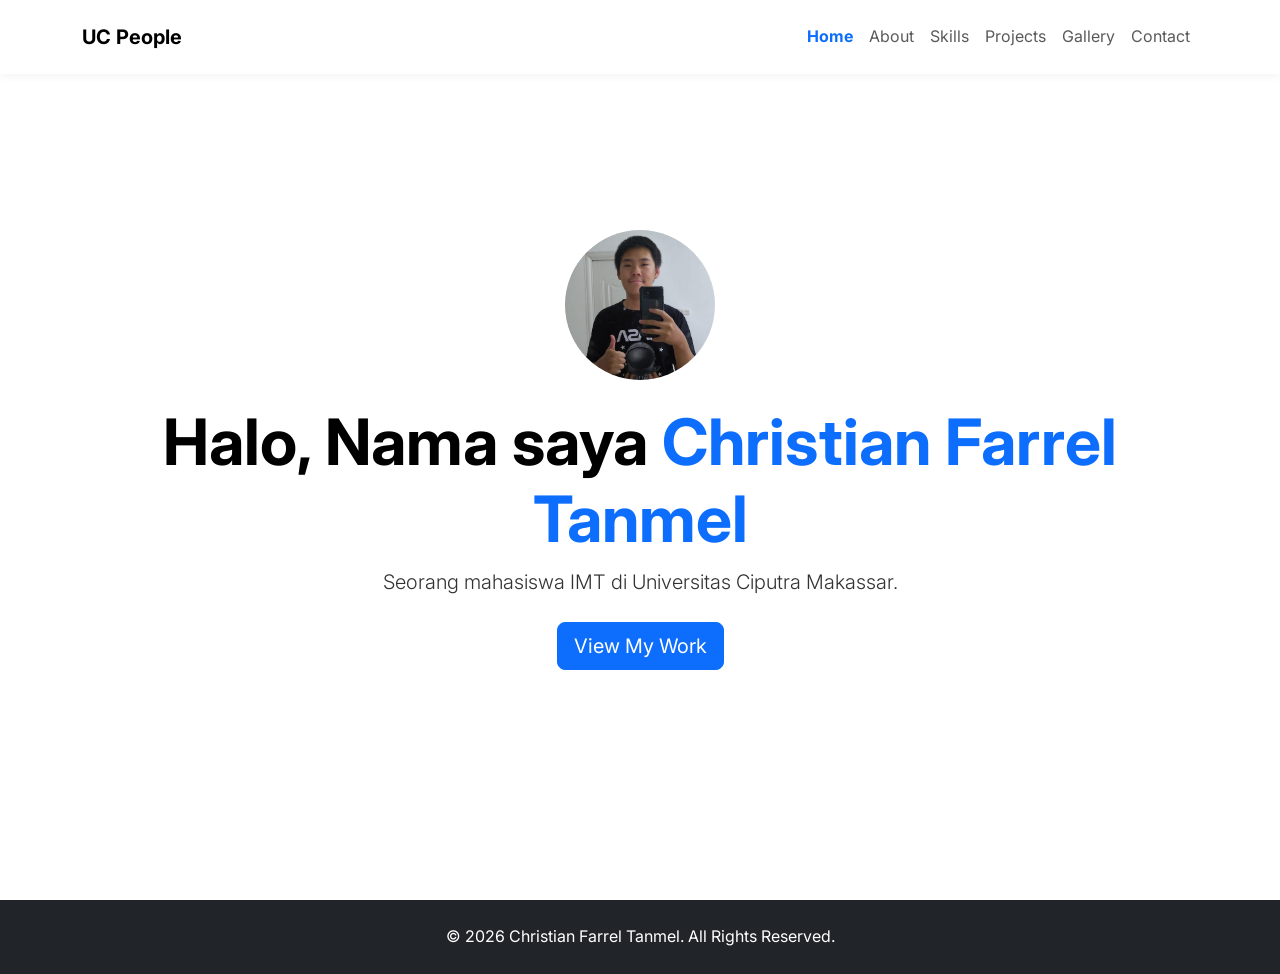
==== Index.html @ c41c04c0 "First commit (Semoga sudah betul :) )" ====
<!DOCTYPE html>
<html lang="en">
<head>
    <meta charset="UTF-8">
    <meta name="viewport" content="width=device-width, initial-scale=1.0">
    <title>Home - Christian Farrel Tanmel</title>
    <link href="https://cdn.jsdelivr.net/npm/bootstrap@5.3.3/dist/css/bootstrap.min.css" rel="stylesheet">
    <link rel="stylesheet" href="CSS/CSS.css">
</head>
<body data-bs-spy="scroll" data-bs-target="#main-nav" data-bs-offset="0">

    <div class="offcanvas offcanvas-end bg-dark text-white" tabindex="-1" id="offcanvasNavbar">
        <div class="offcanvas-header">
            <h5 class="offcanvas-title fw-bold">UC People</h5>
            <button type="button" class="btn-close btn-close-white" data-bs-dismiss="offcanvas"></button>
        </div>
        <div class="offcanvas-body">
            <ul class="navbar-nav justify-content-end flex-grow-1 pe-3">
                <li class="nav-item"><a class="nav-link active" href="Index.html">Home</a></li>
                <li class="nav-item"><a class="nav-link" href="About.html">About</a></li>
                <li class="nav-item"><a class="nav-link" href="Skills.html">Skills</a></li>
                <li class="nav-item"><a class="nav-link" href="Projects.html">Projects</a></li>
                <li class="nav-item"><a class="nav-link" href="Gallery.html">Gallery</a></li>
                <li class="nav-item"><a class="nav-link" href="Contact.html">Contact</a></li>
            </ul>
        </div>
    </div>

    <nav class="navbar navbar-expand-lg navbar-light fixed-top p-3" id="main-nav">
        <div class="container">
            <a class="navbar-brand fw-bold" href="Index.html">UC People</a>
            <button class="navbar-toggler d-lg-none" type="button" data-bs-toggle="offcanvas" data-bs-target="#offcanvasNavbar">
                <span class="navbar-toggler-icon"></span>
            </button>
            <div class="collapse navbar-collapse justify-content-end" id="navbarNav">
                <ul class="navbar-nav">
                    <li class="nav-item"><a class="nav-link active fw-bold text-primary" href="Index.html">Home</a></li>
                    <li class="nav-item"><a class="nav-link" href="About.html">About</a></li>
                    <li class="nav-item"><a class="nav-link" href="Skills.html">Skills</a></li>
                    <li class="nav-item"><a class="nav-link" href="Projects.html">Projects</a></li>
                    <li class="nav-item"><a class="nav-link" href="Gallery.html">Gallery</a></li>
                    <li class="nav-item"><a class="nav-link" href="Contact.html">Contact</a></li>
                </ul>
            </div>
        </div>
    </nav>

    <header id="hero" class="d-flex align-items-center min-vh-100 text-center">
        <div class="container">
            <img src="IMG/Profile.jpg" alt="Profile" class="rounded-circle mb-4 animate-fade-in-up" width="150" height="150" style="object-fit: cover;">
            <h1 class="display-3 fw-bold animate-fade-in-up delay-1">Halo, Nama saya <span class="text-primary">Christian Farrel Tanmel</span></h1>
            <p class="lead mb-4 animate-fade-in-up delay-2">Seorang mahasiswa IMT di Universitas Ciputra Makassar.</p>
            <a href="Projects.html" class="btn btn-primary btn-lg animate-fade-in-up delay-2">View My Work</a>
        </div>
    </header>

    <footer class="bg-dark text-white text-center py-4 mt-auto">
        <p class="mb-0">&copy; 2026 Christian Farrel Tanmel. All Rights Reserved.</p>
    </footer>

    <script src="https://cdn.jsdelivr.net/npm/bootstrap@5.3.3/dist/js/bootstrap.bundle.min.js"></script>
    <script src="JavaScript/script.js"></script>
</body>
</html>
---- CSS/CSS.css ----
@import url('https://fonts.googleapis.com/css2?family=Inter:wght@300;400;600;700&display=swap');

body {
    font-family: "Inter", sans-serif;
    line-height: 1.6;
    color: #333;
    scroll-behavior: smooth;
    overflow-x: hidden;
    display: flex;
    flex-direction: column;
    min-height: 100vh;
}

main {
    flex: 1;
    padding-top: 100px; 
    padding-bottom: 50px;
}

h1, h2, h3, h4, h5, h6 {
    font-weight: 700;
    color: black;
}

.navbar {
    background-color: rgba(255, 255, 255, 0.95);
    box-shadow: 0 2px 10px rgba(0, 0, 0, 0.05);
}

.text-primary {
    color: #0d6efd !important;
}

.gallery-img {
    transition: transform 0.3s ease, box-shadow 0.3s ease;
    cursor: pointer;
    border-radius: 8px;
}

.gallery-img:hover {
    transform: translateY(-5px) scale(1.02);
    box-shadow: 0 10px 20px rgba(0,0,0,0.15);
}

.animate-fade-in-up {
    animation: fadeInUp 1s ease forwards;
    opacity: 0;
    transform: translateY(20px);
}
.delay-1 { animation-delay: 0.3s; }
.delay-2 { animation-delay: 0.6s; }

@keyframes fadeInUp {
    to {
        opacity: 1;
        transform: translateY(0);
    }
}
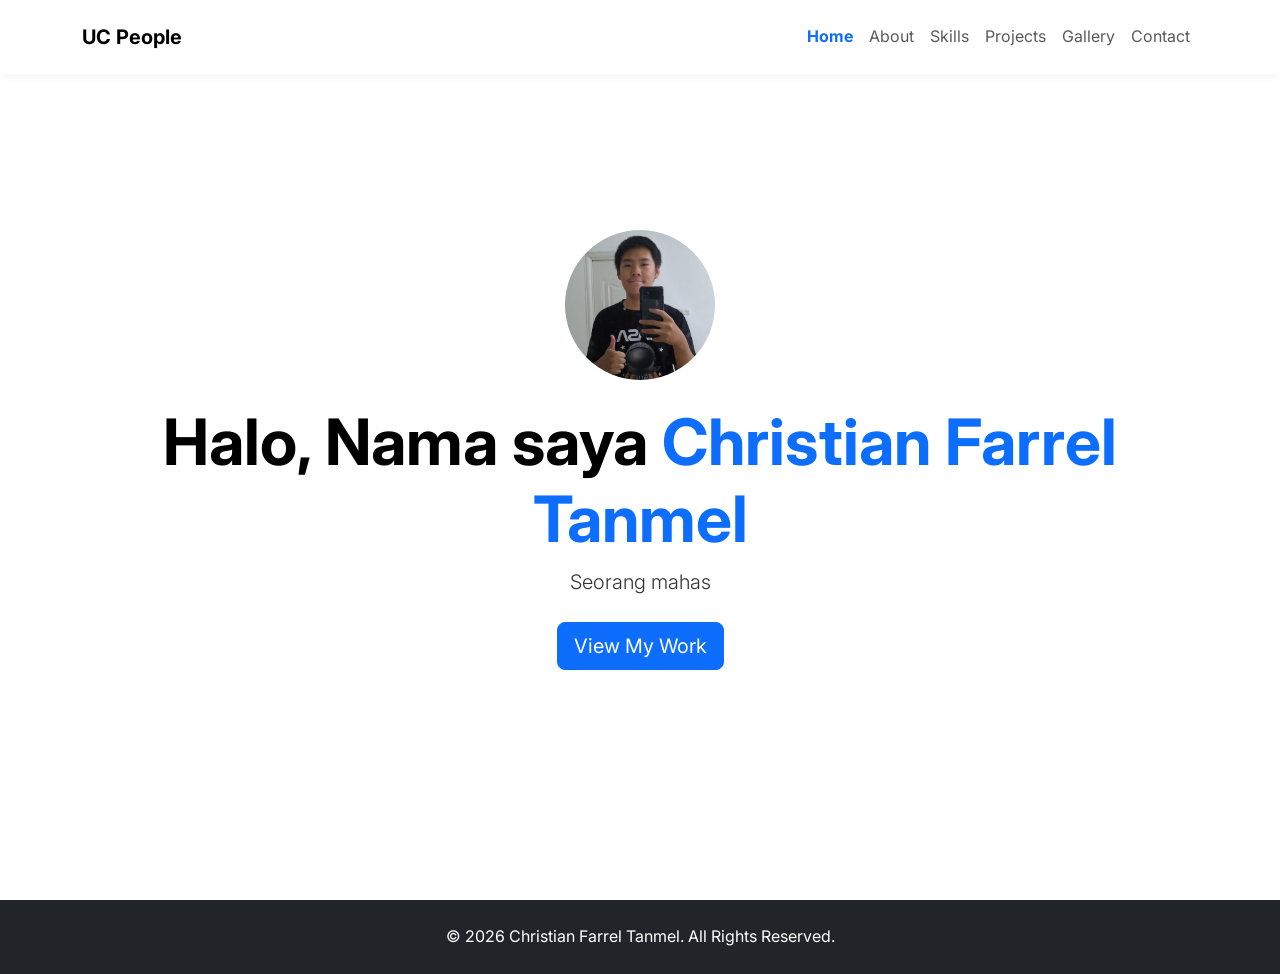
==== commit e387ee4e: "JS di aplly ke semua halaman" ====
--- a/Index.html
+++ b/Index.html
@@ -7,29 +7,11 @@
     <link href="https://cdn.jsdelivr.net/npm/bootstrap@5.3.3/dist/css/bootstrap.min.css" rel="stylesheet">
     <link rel="stylesheet" href="CSS/CSS.css">
 </head>
-<body data-bs-spy="scroll" data-bs-target="#main-nav" data-bs-offset="0">
-
-    <div class="offcanvas offcanvas-end bg-dark text-white" tabindex="-1" id="offcanvasNavbar">
-        <div class="offcanvas-header">
-            <h5 class="offcanvas-title fw-bold">UC People</h5>
-            <button type="button" class="btn-close btn-close-white" data-bs-dismiss="offcanvas"></button>
-        </div>
-        <div class="offcanvas-body">
-            <ul class="navbar-nav justify-content-end flex-grow-1 pe-3">
-                <li class="nav-item"><a class="nav-link active" href="Index.html">Home</a></li>
-                <li class="nav-item"><a class="nav-link" href="About.html">About</a></li>
-                <li class="nav-item"><a class="nav-link" href="Skills.html">Skills</a></li>
-                <li class="nav-item"><a class="nav-link" href="Projects.html">Projects</a></li>
-                <li class="nav-item"><a class="nav-link" href="Gallery.html">Gallery</a></li>
-                <li class="nav-item"><a class="nav-link" href="Contact.html">Contact</a></li>
-            </ul>
-        </div>
-    </div>
-
-    <nav class="navbar navbar-expand-lg navbar-light fixed-top p-3" id="main-nav">
+<body>
+    <nav class="navbar navbar-expand-lg navbar-light fixed-top p-3">
         <div class="container">
             <a class="navbar-brand fw-bold" href="Index.html">UC People</a>
-            <button class="navbar-toggler d-lg-none" type="button" data-bs-toggle="offcanvas" data-bs-target="#offcanvasNavbar">
+            <button class="navbar-toggler" type="button" data-bs-toggle="collapse" data-bs-target="#navbarNav">
                 <span class="navbar-toggler-icon"></span>
             </button>
             <div class="collapse navbar-collapse justify-content-end" id="navbarNav">
@@ -44,7 +26,6 @@
             </div>
         </div>
     </nav>
-
     <header id="hero" class="d-flex align-items-center min-vh-100 text-center">
         <div class="container">
             <img src="IMG/Profile.jpg" alt="Profile" class="rounded-circle mb-4 animate-fade-in-up" width="150" height="150" style="object-fit: cover;">
@@ -53,11 +34,9 @@
             <a href="Projects.html" class="btn btn-primary btn-lg animate-fade-in-up delay-2">View My Work</a>
         </div>
     </header>
-
     <footer class="bg-dark text-white text-center py-4 mt-auto">
         <p class="mb-0">&copy; 2026 Christian Farrel Tanmel. All Rights Reserved.</p>
     </footer>
-
     <script src="https://cdn.jsdelivr.net/npm/bootstrap@5.3.3/dist/js/bootstrap.bundle.min.js"></script>
     <script src="JavaScript/script.js"></script>
 </body>
--- a/CSS/CSS.css
+++ b/CSS/CSS.css
@@ -27,10 +27,6 @@
     box-shadow: 0 2px 10px rgba(0, 0, 0, 0.05);
 }
 
-.text-primary {
-    color: #0d6efd !important;
-}
-
 .gallery-img {
     transition: transform 0.3s ease, box-shadow 0.3s ease;
     cursor: pointer;
